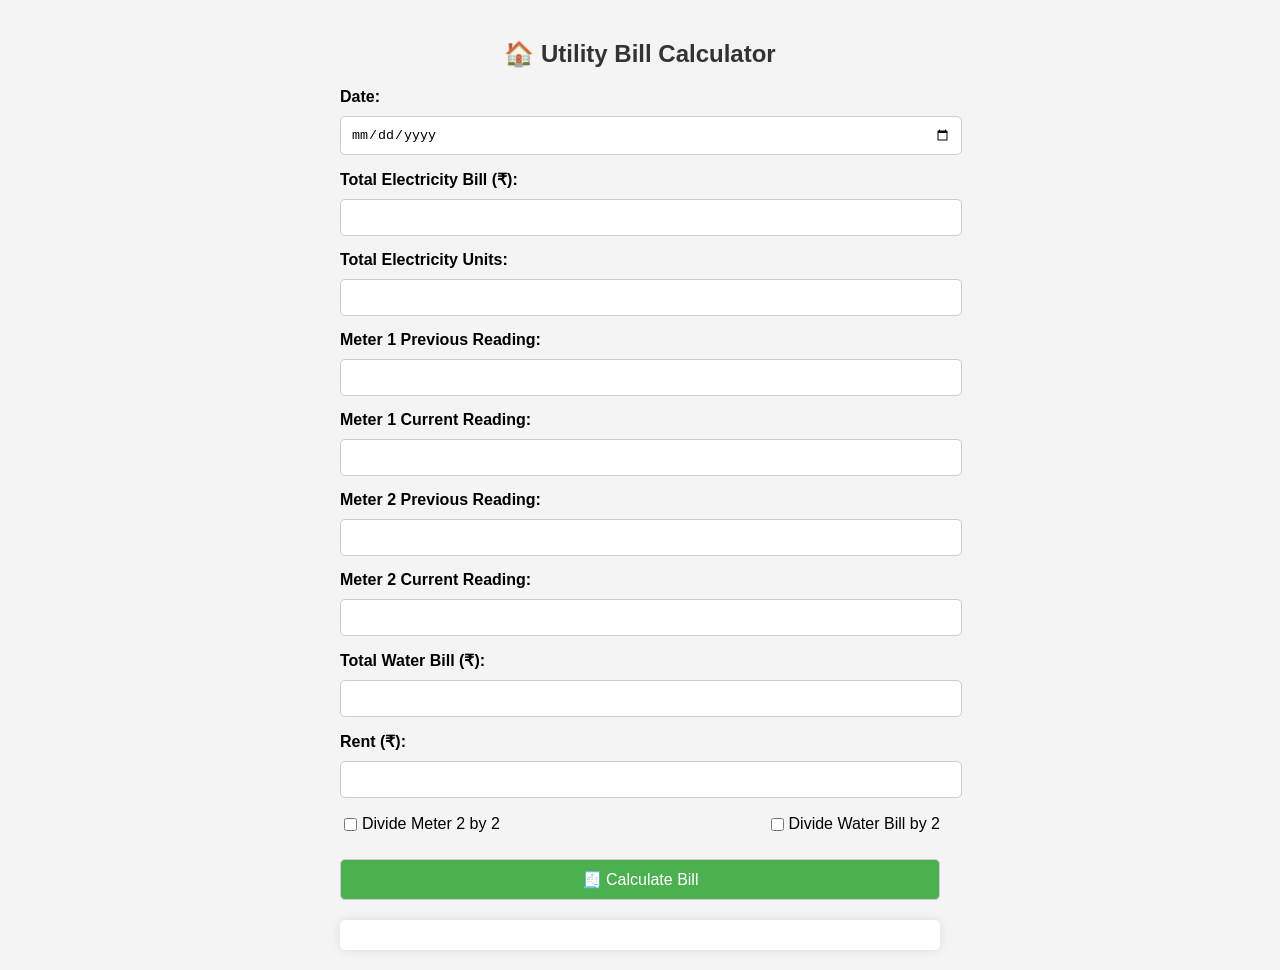
==== index.html @ 37ce8cbb "Rename Utility Bill Calculator.html to index.html" ====
<!DOCTYPE html>
<html lang="en">
<head>
    <meta charset="UTF-8">
    <meta name="viewport" content="width=device-width, initial-scale=1">
    <title>Utility Bill Calculator</title>
    <style>
        body {
            font-family: Arial, sans-serif;
            max-width: 600px;
            margin: auto;
            padding: 20px;
            background-color: #f4f4f4;
        }
        h2 {
            text-align: center;
            color: #333;
        }
        .form-group {
            margin-bottom: 15px;
        }
        label {
            display: block;
            font-weight: bold;
            margin-bottom: 5px;
        }
        input, button {
            width: 100%;
            padding: 10px;
            margin-top: 5px;
            border-radius: 5px;
            border: 1px solid #ccc;
        }
        button {
            background-color: #4CAF50;
            color: white;
            font-size: 16px;
            cursor: pointer;
        }
        button:hover {
            background-color: #45a049;
        }
        .result-box {
            background: white;
            padding: 15px;
            border-radius: 5px;
            margin-top: 20px;
            box-shadow: 0px 0px 10px rgba(0,0,0,0.1);
            white-space: pre-wrap;
            font-family: monospace;
        }
        .checkbox-group {
            display: flex;
            justify-content: space-between;
            align-items: center;
        }
        .checkbox-label {
            display: flex;
            align-items: center;
            font-weight: normal;
        }
        .checkbox-label input {
            width: auto;
            margin-right: 5px;
        }
    </style>
</head>
<body>

    <h2>🏠 Utility Bill Calculator</h2>

    <div class="form-group">
        <label>Date:</label>
        <input type="date" id="datePicker" onchange="updateFormattedDate()">
    </div>

    <div class="form-group">
        <label>Total Electricity Bill (₹):</label>
        <input type="number" id="totalBill" step="0.01">
    </div>

    <div class="form-group">
        <label>Total Electricity Units:</label>
        <input type="number" id="totalUnits" step="0.01">
    </div>

    <div class="form-group">
        <label>Meter 1 Previous Reading:</label>
        <input type="number" id="meter1Prev" step="0.01">
    </div>

    <div class="form-group">
        <label>Meter 1 Current Reading:</label>
        <input type="number" id="meter1Curr" step="0.01">
    </div>

    <div class="form-group">
        <label>Meter 2 Previous Reading:</label>
        <input type="number" id="meter2Prev" step="0.01">
    </div>

    <div class="form-group">
        <label>Meter 2 Current Reading:</label>
        <input type="number" id="meter2Curr" step="0.01">
    </div>

    <div class="form-group">
        <label>Total Water Bill (₹):</label>
        <input type="number" id="waterBill" step="0.01">
    </div>

    <div class="form-group">
        <label>Rent (₹):</label>
        <input type="number" id="rent" step="0.01">
    </div>

    <div class="form-group checkbox-group">
        <label class="checkbox-label">
            <input type="checkbox" id="divideMeter2"> Divide Meter 2 by 2
        </label>
        <label class="checkbox-label">
            <input type="checkbox" id="divideWater"> Divide Water Bill by 2
        </label>
    </div>

    <button onclick="calculateBill()">🧾 Calculate Bill</button>

    <div id="billOutput" class="result-box"></div>

    <script>
        function updateFormattedDate() {
            const dateInput = document.getElementById("datePicker").value;
            if (dateInput) {
                const dateObj = new Date(dateInput);
                const options = { day: 'numeric', month: 'long', year: 'numeric' };
                const formattedDate = dateObj.toLocaleDateString('en-GB', options);
                document.getElementById("datePicker").setAttribute("data-formatted", formattedDate);
            }
        }

        function calculateBill() {
            const dateInput = document.getElementById("datePicker").value;
            if (!dateInput) {
                document.getElementById("billOutput").textContent = "❌ Please select a date.";
                return;
            }
            
            const formattedDate = document.getElementById("datePicker").getAttribute("data-formatted") || dateInput;
            
            const totalBill = parseFloat(document.getElementById("totalBill").value);
            const totalUnits = parseFloat(document.getElementById("totalUnits").value);
            const meter1Prev = parseFloat(document.getElementById("meter1Prev").value);
            const meter1Curr = parseFloat(document.getElementById("meter1Curr").value);
            const meter2Prev = parseFloat(document.getElementById("meter2Prev").value);
            const meter2Curr = parseFloat(document.getElementById("meter2Curr").value);
            const waterBill = parseFloat(document.getElementById("waterBill").value);
            const rent = parseFloat(document.getElementById("rent").value);
            const divideMeter2 = document.getElementById("divideMeter2").checked;
            const divideWater = document.getElementById("divideWater").checked;

            if (isNaN(totalBill) || isNaN(totalUnits) || isNaN(meter1Prev) || isNaN(meter1Curr) ||
                isNaN(meter2Prev) || isNaN(meter2Curr) || isNaN(waterBill) || isNaN(rent)) {
                document.getElementById("billOutput").textContent = "❌ Please fill all fields correctly.";
                return;
            }

            const perUnitCost = totalBill / totalUnits;
            const meter1Units = meter1Curr - meter1Prev;
            let meter2Units = meter2Curr - meter2Prev;
            if (divideMeter2) meter2Units /= 2;
            const totalTenantUnits = meter1Units + meter2Units;
            const tenantElectricityBill = totalTenantUnits * perUnitCost;
            let tenantWaterBill = waterBill;
            if (divideWater) tenantWaterBill /= 2;
            const totalAmount = rent + tenantElectricityBill + tenantWaterBill;

            const billSummary = 
`🙏 ॐ नमः शिवाय 🙏

📅 DATE: ${formattedDate}

⚡ TOTAL ELECTRICITY BILL: ₹${totalBill.toFixed(2)}
🔢 TOTAL UNITS: ${totalUnits.toFixed(2)}
💰 PER UNIT COST: ₹${perUnitCost.toFixed(2)}

----------------------------------------

🔌 METER 1 USAGE: (${meter1Curr.toFixed(2)} - ${meter1Prev.toFixed(2)}) = ${meter1Units.toFixed(2)} UNITS
💦 METER 2 USAGE: (${meter2Curr.toFixed(2)} - ${meter2Prev.toFixed(2)}) ${divideMeter2 ? "/ 2" : ""} = ${meter2Units.toFixed(2)} UNITS
📊 TOTAL TENANT USAGE: ${totalTenantUnits.toFixed(2)} UNITS

----------------------------------------

⚡ ELECTRICITY BILL: ₹${tenantElectricityBill.toFixed(2)}

💧 WATER BILL: ₹${waterBill.toFixed(2)} ${divideWater ? " / 2 = ₹" + tenantWaterBill.toFixed(2) : ""}
🏠 RENT: ₹${rent.toFixed(2)}

----------------------------------------

💵 TOTAL AMOUNT PAYABLE: ₹${totalAmount.toFixed(2)}

✨ धन्यवाद! ✨`;

            document.getElementById("billOutput").textContent = billSummary;
        }
    </script>

</body>
</html>
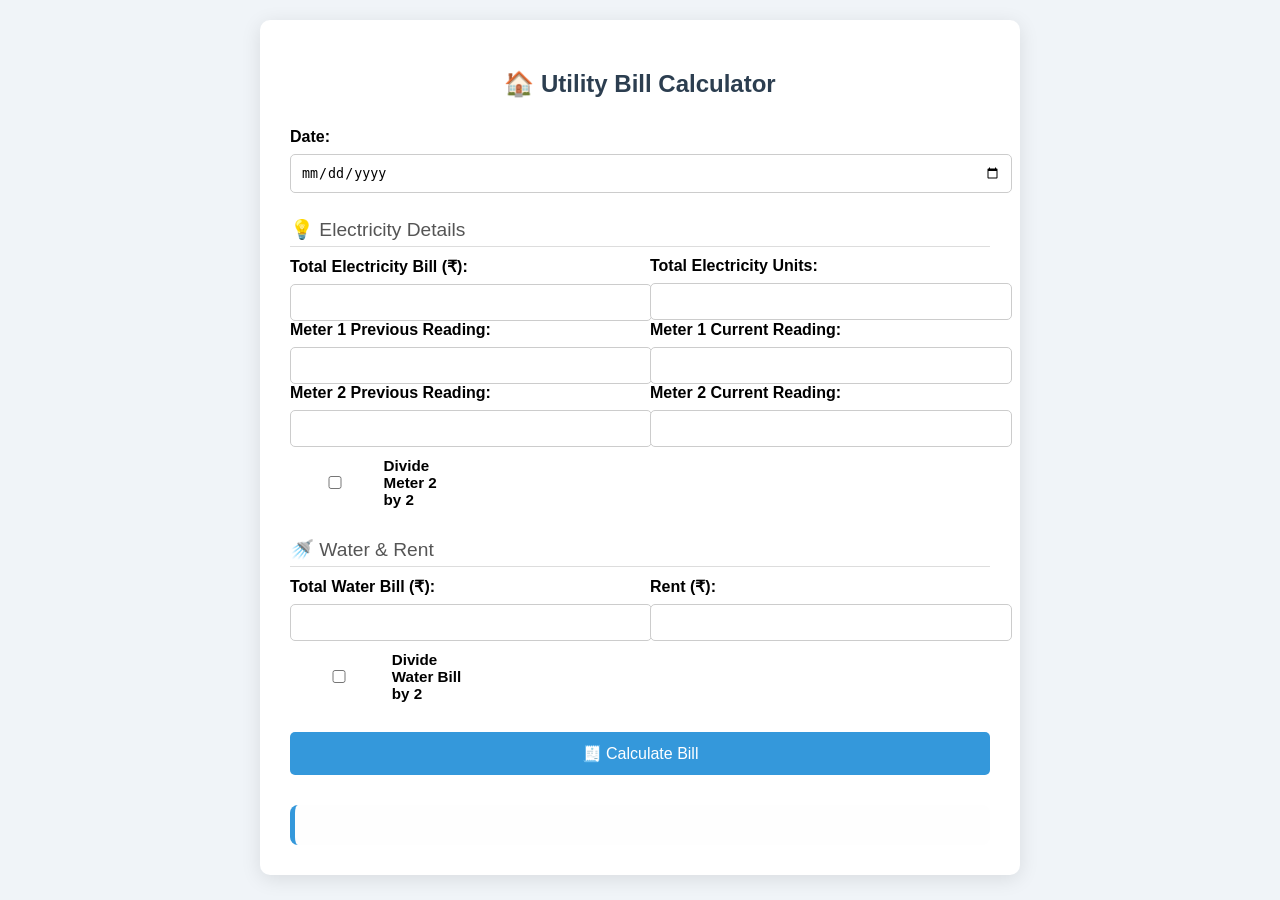
==== commit 011d43b2: "Update index.html" ====
--- a/index.html
+++ b/index.html
@@ -1,180 +1,250 @@
 <!DOCTYPE html>
 <html lang="en">
 <head>
-    <meta charset="UTF-8">
-    <meta name="viewport" content="width=device-width, initial-scale=1">
-    <title>Utility Bill Calculator</title>
-    <style>
-        body {
-            font-family: Arial, sans-serif;
-            max-width: 600px;
-            margin: auto;
-            padding: 20px;
-            background-color: #f4f4f4;
-        }
-        h2 {
-            text-align: center;
-            color: #333;
-        }
-        .form-group {
-            margin-bottom: 15px;
-        }
-        label {
-            display: block;
-            font-weight: bold;
-            margin-bottom: 5px;
-        }
-        input, button {
-            width: 100%;
-            padding: 10px;
-            margin-top: 5px;
-            border-radius: 5px;
-            border: 1px solid #ccc;
-        }
-        button {
-            background-color: #4CAF50;
-            color: white;
-            font-size: 16px;
-            cursor: pointer;
-        }
-        button:hover {
-            background-color: #45a049;
-        }
-        .result-box {
-            background: white;
-            padding: 15px;
-            border-radius: 5px;
-            margin-top: 20px;
-            box-shadow: 0px 0px 10px rgba(0,0,0,0.1);
-            white-space: pre-wrap;
-            font-family: monospace;
-        }
-        .checkbox-group {
-            display: flex;
-            justify-content: space-between;
-            align-items: center;
-        }
-        .checkbox-label {
-            display: flex;
-            align-items: center;
-            font-weight: normal;
-        }
-        .checkbox-label input {
-            width: auto;
-            margin-right: 5px;
-        }
-    </style>
+  <meta charset="UTF-8" />
+  <meta name="viewport" content="width=device-width, initial-scale=1" />
+  <title>Utility Bill Calculator</title>
+  <style>
+    body {
+      font-family: 'Segoe UI', Tahoma, sans-serif;
+      margin: 0;
+      padding: 20px;
+      background: #f0f4f8;
+    }
+
+    .container {
+      max-width: 700px;
+      margin: auto;
+      background: white;
+      padding: 30px;
+      border-radius: 10px;
+      box-shadow: 0 4px 20px rgba(0, 0, 0, 0.1);
+    }
+
+    h2 {
+      text-align: center;
+      margin-bottom: 30px;
+      color: #2c3e50;
+    }
+
+    .section-title {
+      font-size: 1.2rem;
+      margin: 25px 0 10px;
+      color: #555;
+      border-bottom: 1px solid #ddd;
+      padding-bottom: 5px;
+    }
+
+    .form-row {
+      display: flex;
+      flex-wrap: wrap;
+      gap: 20px;
+    }
+
+    .form-group {
+      flex: 1;
+      min-width: 45%;
+    }
+
+    .form-group-full {
+      width: 100%;
+    }
+
+    label {
+      display: block;
+      font-weight: 600;
+      margin-bottom: 5px;
+    }
+
+    input {
+      width: 100%;
+      padding: 10px;
+      margin-top: 3px;
+      border: 1px solid #ccc;
+      border-radius: 5px;
+    }
+
+    .checkbox-group {
+      display: flex;
+      justify-content: space-between;
+      flex-wrap: wrap;
+      margin-top: 10px;
+    }
+
+    .checkbox-label {
+      display: flex;
+      align-items: center;
+      font-size: 0.95rem;
+    }
+
+    .checkbox-label input {
+      margin-right: 8px;
+    }
+
+    button {
+      margin-top: 25px;
+      width: 100%;
+      background: #3498db;
+      color: white;
+      border: none;
+      padding: 12px;
+      border-radius: 5px;
+      font-size: 16px;
+      cursor: pointer;
+      transition: background 0.3s ease;
+    }
+
+    button:hover {
+      background: #2980b9;
+    }
+
+    .result-box {
+      margin-top: 30px;
+      background: #fefefe;
+      padding: 20px;
+      border-left: 5px solid #3498db;
+      border-radius: 8px;
+      font-family: monospace;
+      white-space: pre-wrap;
+    }
+
+    @media (max-width: 600px) {
+      .form-group {
+        min-width: 100%;
+      }
+
+      .checkbox-group {
+        flex-direction: column;
+        gap: 10px;
+      }
+    }
+  </style>
 </head>
 <body>
-
+  <div class="container">
     <h2>🏠 Utility Bill Calculator</h2>
 
-    <div class="form-group">
-        <label>Date:</label>
-        <input type="date" id="datePicker" onchange="updateFormattedDate()">
-    </div>
-
-    <div class="form-group">
+    <div class="form-group-full">
+      <label>Date:</label>
+      <input type="date" id="datePicker" onchange="updateFormattedDate()" />
+    </div>
+
+    <div class="section-title">💡 Electricity Details</div>
+    <div class="form-row">
+      <div class="form-group">
         <label>Total Electricity Bill (₹):</label>
-        <input type="number" id="totalBill" step="0.01">
-    </div>
-
-    <div class="form-group">
+        <input type="number" id="totalBill" step="0.01" />
+      </div>
+      <div class="form-group">
         <label>Total Electricity Units:</label>
-        <input type="number" id="totalUnits" step="0.01">
-    </div>
-
-    <div class="form-group">
+        <input type="number" id="totalUnits" step="0.01" />
+      </div>
+    </div>
+
+    <div class="form-row">
+      <div class="form-group">
         <label>Meter 1 Previous Reading:</label>
-        <input type="number" id="meter1Prev" step="0.01">
-    </div>
-
-    <div class="form-group">
+        <input type="number" id="meter1Prev" step="0.01" />
+      </div>
+      <div class="form-group">
         <label>Meter 1 Current Reading:</label>
-        <input type="number" id="meter1Curr" step="0.01">
-    </div>
-
-    <div class="form-group">
+        <input type="number" id="meter1Curr" step="0.01" />
+      </div>
+    </div>
+
+    <div class="form-row">
+      <div class="form-group">
         <label>Meter 2 Previous Reading:</label>
-        <input type="number" id="meter2Prev" step="0.01">
-    </div>
-
-    <div class="form-group">
+        <input type="number" id="meter2Prev" step="0.01" />
+      </div>
+      <div class="form-group">
         <label>Meter 2 Current Reading:</label>
-        <input type="number" id="meter2Curr" step="0.01">
-    </div>
-
-    <div class="form-group">
+        <input type="number" id="meter2Curr" step="0.01" />
+      </div>
+    </div>
+
+    <div class="form-group-full checkbox-group">
+      <label class="checkbox-label">
+        <input type="checkbox" id="divideMeter2" />
+        Divide Meter 2 by 2
+      </label>
+    </div>
+
+    <div class="section-title">🚿 Water & Rent</div>
+    <div class="form-row">
+      <div class="form-group">
         <label>Total Water Bill (₹):</label>
-        <input type="number" id="waterBill" step="0.01">
-    </div>
-
-    <div class="form-group">
+        <input type="number" id="waterBill" step="0.01" />
+      </div>
+      <div class="form-group">
         <label>Rent (₹):</label>
-        <input type="number" id="rent" step="0.01">
-    </div>
-
-    <div class="form-group checkbox-group">
-        <label class="checkbox-label">
-            <input type="checkbox" id="divideMeter2"> Divide Meter 2 by 2
-        </label>
-        <label class="checkbox-label">
-            <input type="checkbox" id="divideWater"> Divide Water Bill by 2
-        </label>
+        <input type="number" id="rent" step="0.01" />
+      </div>
+    </div>
+
+    <div class="form-group-full checkbox-group">
+      <label class="checkbox-label">
+        <input type="checkbox" id="divideWater" />
+        Divide Water Bill by 2
+      </label>
     </div>
 
     <button onclick="calculateBill()">🧾 Calculate Bill</button>
-
     <div id="billOutput" class="result-box"></div>
-
-    <script>
-        function updateFormattedDate() {
-            const dateInput = document.getElementById("datePicker").value;
-            if (dateInput) {
-                const dateObj = new Date(dateInput);
-                const options = { day: 'numeric', month: 'long', year: 'numeric' };
-                const formattedDate = dateObj.toLocaleDateString('en-GB', options);
-                document.getElementById("datePicker").setAttribute("data-formatted", formattedDate);
-            }
-        }
-
-        function calculateBill() {
-            const dateInput = document.getElementById("datePicker").value;
-            if (!dateInput) {
-                document.getElementById("billOutput").textContent = "❌ Please select a date.";
-                return;
-            }
-            
-            const formattedDate = document.getElementById("datePicker").getAttribute("data-formatted") || dateInput;
-            
-            const totalBill = parseFloat(document.getElementById("totalBill").value);
-            const totalUnits = parseFloat(document.getElementById("totalUnits").value);
-            const meter1Prev = parseFloat(document.getElementById("meter1Prev").value);
-            const meter1Curr = parseFloat(document.getElementById("meter1Curr").value);
-            const meter2Prev = parseFloat(document.getElementById("meter2Prev").value);
-            const meter2Curr = parseFloat(document.getElementById("meter2Curr").value);
-            const waterBill = parseFloat(document.getElementById("waterBill").value);
-            const rent = parseFloat(document.getElementById("rent").value);
-            const divideMeter2 = document.getElementById("divideMeter2").checked;
-            const divideWater = document.getElementById("divideWater").checked;
-
-            if (isNaN(totalBill) || isNaN(totalUnits) || isNaN(meter1Prev) || isNaN(meter1Curr) ||
-                isNaN(meter2Prev) || isNaN(meter2Curr) || isNaN(waterBill) || isNaN(rent)) {
-                document.getElementById("billOutput").textContent = "❌ Please fill all fields correctly.";
-                return;
-            }
-
-            const perUnitCost = totalBill / totalUnits;
-            const meter1Units = meter1Curr - meter1Prev;
-            let meter2Units = meter2Curr - meter2Prev;
-            if (divideMeter2) meter2Units /= 2;
-            const totalTenantUnits = meter1Units + meter2Units;
-            const tenantElectricityBill = totalTenantUnits * perUnitCost;
-            let tenantWaterBill = waterBill;
-            if (divideWater) tenantWaterBill /= 2;
-            const totalAmount = rent + tenantElectricityBill + tenantWaterBill;
-
-            const billSummary = 
+  </div>
+
+  <script>
+    function updateFormattedDate() {
+      const dateInput = document.getElementById("datePicker").value;
+      if (dateInput) {
+        const dateObj = new Date(dateInput);
+        const options = { day: "numeric", month: "long", year: "numeric" };
+        const formattedDate = dateObj.toLocaleDateString("en-GB", options);
+        document.getElementById("datePicker").setAttribute("data-formatted", formattedDate);
+      }
+    }
+
+    function calculateBill() {
+      const dateInput = document.getElementById("datePicker").value;
+      if (!dateInput) {
+        document.getElementById("billOutput").textContent = "❌ Please select a date.";
+        return;
+      }
+
+      const formattedDate = document.getElementById("datePicker").getAttribute("data-formatted") || dateInput;
+
+      const totalBill = parseFloat(document.getElementById("totalBill").value);
+      const totalUnits = parseFloat(document.getElementById("totalUnits").value);
+      const meter1Prev = parseFloat(document.getElementById("meter1Prev").value);
+      const meter1Curr = parseFloat(document.getElementById("meter1Curr").value);
+      const meter2Prev = parseFloat(document.getElementById("meter2Prev").value);
+      const meter2Curr = parseFloat(document.getElementById("meter2Curr").value);
+      const waterBill = parseFloat(document.getElementById("waterBill").value);
+      const rent = parseFloat(document.getElementById("rent").value);
+      const divideMeter2 = document.getElementById("divideMeter2").checked;
+      const divideWater = document.getElementById("divideWater").checked;
+
+      if (
+        isNaN(totalBill) || isNaN(totalUnits) || isNaN(meter1Prev) || isNaN(meter1Curr) ||
+        isNaN(meter2Prev) || isNaN(meter2Curr) || isNaN(waterBill) || isNaN(rent)
+      ) {
+        document.getElementById("billOutput").textContent = "❌ Please fill all fields correctly.";
+        return;
+      }
+
+      const perUnitCost = totalBill / totalUnits;
+      const meter1Units = meter1Curr - meter1Prev;
+      let meter2Units = meter2Curr - meter2Prev;
+      if (divideMeter2) meter2Units /= 2;
+
+      const totalTenantUnits = meter1Units + meter2Units;
+      const tenantElectricityBill = totalTenantUnits * perUnitCost;
+      let tenantWaterBill = waterBill;
+      if (divideWater) tenantWaterBill /= 2;
+
+      const totalAmount = rent + tenantElectricityBill + tenantWaterBill;
+
+      const billSummary = 
 `🙏 ॐ नमः शिवाय 🙏
 
 📅 DATE: ${formattedDate}
@@ -202,9 +272,8 @@
 
 ✨ धन्यवाद! ✨`;
 
-            document.getElementById("billOutput").textContent = billSummary;
-        }
-    </script>
-
+      document.getElementById("billOutput").textContent = billSummary;
+    }
+  </script>
 </body>
 </html>
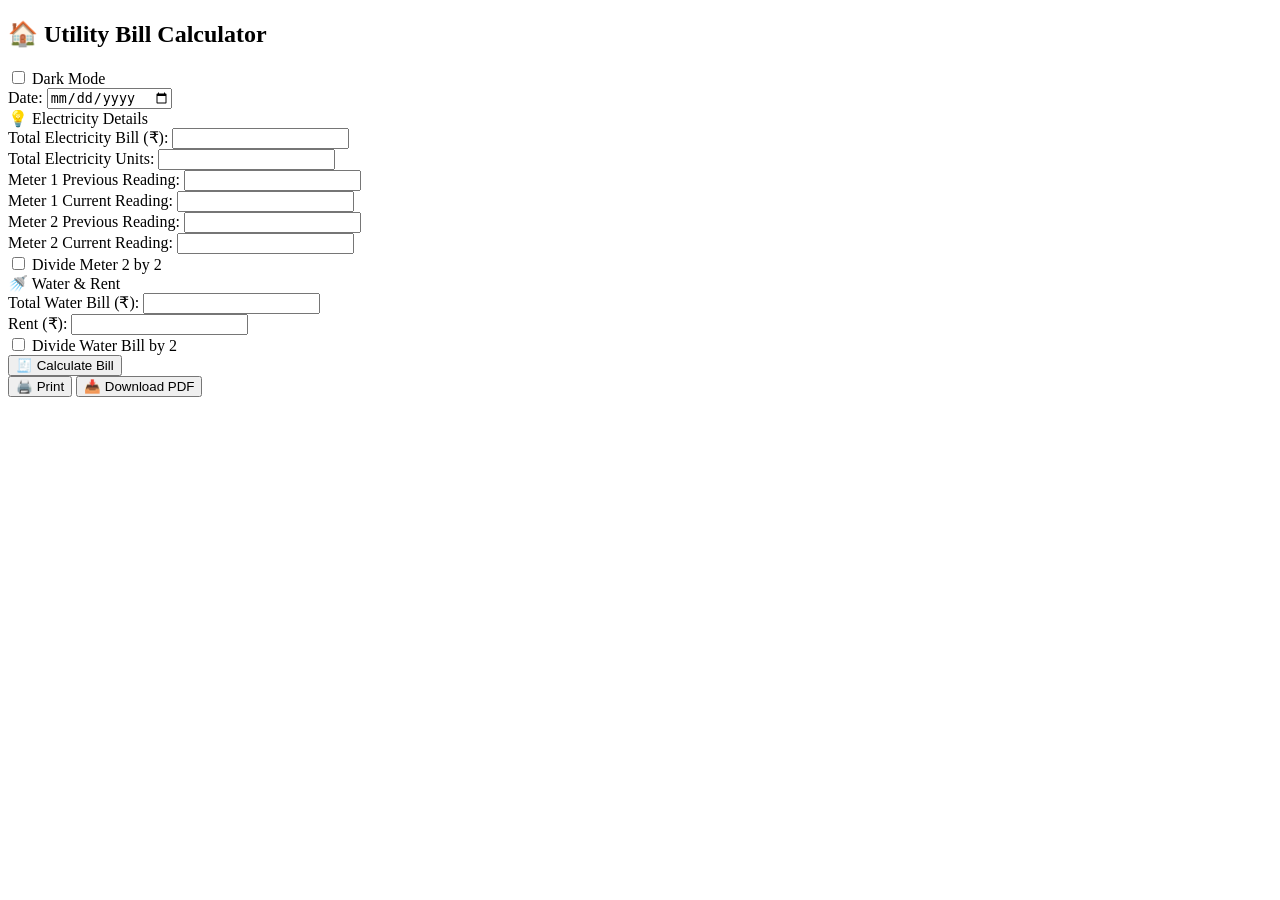
==== commit 8e5b31cf: "Update index.html" ====
--- a/index.html
+++ b/index.html
@@ -4,125 +4,19 @@
   <meta charset="UTF-8" />
   <meta name="viewport" content="width=device-width, initial-scale=1" />
   <title>Utility Bill Calculator</title>
-  <style>
-    body {
-      font-family: 'Segoe UI', Tahoma, sans-serif;
-      margin: 0;
-      padding: 20px;
-      background: #f0f4f8;
-    }
-
-    .container {
-      max-width: 700px;
-      margin: auto;
-      background: white;
-      padding: 30px;
-      border-radius: 10px;
-      box-shadow: 0 4px 20px rgba(0, 0, 0, 0.1);
-    }
-
-    h2 {
-      text-align: center;
-      margin-bottom: 30px;
-      color: #2c3e50;
-    }
-
-    .section-title {
-      font-size: 1.2rem;
-      margin: 25px 0 10px;
-      color: #555;
-      border-bottom: 1px solid #ddd;
-      padding-bottom: 5px;
-    }
-
-    .form-row {
-      display: flex;
-      flex-wrap: wrap;
-      gap: 20px;
-    }
-
-    .form-group {
-      flex: 1;
-      min-width: 45%;
-    }
-
-    .form-group-full {
-      width: 100%;
-    }
-
-    label {
-      display: block;
-      font-weight: 600;
-      margin-bottom: 5px;
-    }
-
-    input {
-      width: 100%;
-      padding: 10px;
-      margin-top: 3px;
-      border: 1px solid #ccc;
-      border-radius: 5px;
-    }
-
-    .checkbox-group {
-      display: flex;
-      justify-content: space-between;
-      flex-wrap: wrap;
-      margin-top: 10px;
-    }
-
-    .checkbox-label {
-      display: flex;
-      align-items: center;
-      font-size: 0.95rem;
-    }
-
-    .checkbox-label input {
-      margin-right: 8px;
-    }
-
-    button {
-      margin-top: 25px;
-      width: 100%;
-      background: #3498db;
-      color: white;
-      border: none;
-      padding: 12px;
-      border-radius: 5px;
-      font-size: 16px;
-      cursor: pointer;
-      transition: background 0.3s ease;
-    }
-
-    button:hover {
-      background: #2980b9;
-    }
-
-    .result-box {
-      margin-top: 30px;
-      background: #fefefe;
-      padding: 20px;
-      border-left: 5px solid #3498db;
-      border-radius: 8px;
-      font-family: monospace;
-      white-space: pre-wrap;
-    }
-
-    @media (max-width: 600px) {
-      .form-group {
-        min-width: 100%;
-      }
-
-      .checkbox-group {
-        flex-direction: column;
-        gap: 10px;
-      }
-    }
-  </style>
+  <link rel="stylesheet" href="style.css" />
 </head>
 <body>
   <div class="container">
     <h2>🏠 Utility Bill Calculator</h2>
+
+    <div class="toggle-mode">
+      <label class="switch">
+        <input type="checkbox" id="darkModeToggle">
+        <span class="slider round"></span>
+      </label>
+      <span>Dark Mode</span>
+    </div>
 
     <div class="form-group-full">
       <label>Date:</label>
@@ -164,7 +58,7 @@
     </div>
 
     <div class="form-group-full checkbox-group">
-      <label class="checkbox-label">
+      <label for="divideMeter2" class="checkbox-label">
         <input type="checkbox" id="divideMeter2" />
         Divide Meter 2 by 2
       </label>
@@ -183,97 +77,21 @@
     </div>
 
     <div class="form-group-full checkbox-group">
-      <label class="checkbox-label">
+      <label for="divideWater" class="checkbox-label">
         <input type="checkbox" id="divideWater" />
         Divide Water Bill by 2
       </label>
     </div>
 
     <button onclick="calculateBill()">🧾 Calculate Bill</button>
+    <div class="actions">
+      <button onclick="printBill()">🖨️ Print</button>
+      <button onclick="downloadPDF()">📥 Download PDF</button>
+    </div>
+
     <div id="billOutput" class="result-box"></div>
   </div>
 
-  <script>
-    function updateFormattedDate() {
-      const dateInput = document.getElementById("datePicker").value;
-      if (dateInput) {
-        const dateObj = new Date(dateInput);
-        const options = { day: "numeric", month: "long", year: "numeric" };
-        const formattedDate = dateObj.toLocaleDateString("en-GB", options);
-        document.getElementById("datePicker").setAttribute("data-formatted", formattedDate);
-      }
-    }
-
-    function calculateBill() {
-      const dateInput = document.getElementById("datePicker").value;
-      if (!dateInput) {
-        document.getElementById("billOutput").textContent = "❌ Please select a date.";
-        return;
-      }
-
-      const formattedDate = document.getElementById("datePicker").getAttribute("data-formatted") || dateInput;
-
-      const totalBill = parseFloat(document.getElementById("totalBill").value);
-      const totalUnits = parseFloat(document.getElementById("totalUnits").value);
-      const meter1Prev = parseFloat(document.getElementById("meter1Prev").value);
-      const meter1Curr = parseFloat(document.getElementById("meter1Curr").value);
-      const meter2Prev = parseFloat(document.getElementById("meter2Prev").value);
-      const meter2Curr = parseFloat(document.getElementById("meter2Curr").value);
-      const waterBill = parseFloat(document.getElementById("waterBill").value);
-      const rent = parseFloat(document.getElementById("rent").value);
-      const divideMeter2 = document.getElementById("divideMeter2").checked;
-      const divideWater = document.getElementById("divideWater").checked;
-
-      if (
-        isNaN(totalBill) || isNaN(totalUnits) || isNaN(meter1Prev) || isNaN(meter1Curr) ||
-        isNaN(meter2Prev) || isNaN(meter2Curr) || isNaN(waterBill) || isNaN(rent)
-      ) {
-        document.getElementById("billOutput").textContent = "❌ Please fill all fields correctly.";
-        return;
-      }
-
-      const perUnitCost = totalBill / totalUnits;
-      const meter1Units = meter1Curr - meter1Prev;
-      let meter2Units = meter2Curr - meter2Prev;
-      if (divideMeter2) meter2Units /= 2;
-
-      const totalTenantUnits = meter1Units + meter2Units;
-      const tenantElectricityBill = totalTenantUnits * perUnitCost;
-      let tenantWaterBill = waterBill;
-      if (divideWater) tenantWaterBill /= 2;
-
-      const totalAmount = rent + tenantElectricityBill + tenantWaterBill;
-
-      const billSummary = 
-`🙏 ॐ नमः शिवाय 🙏
-
-📅 DATE: ${formattedDate}
-
-⚡ TOTAL ELECTRICITY BILL: ₹${totalBill.toFixed(2)}
-🔢 TOTAL UNITS: ${totalUnits.toFixed(2)}
-💰 PER UNIT COST: ₹${perUnitCost.toFixed(2)}
-
-----------------------------------------
-
-🔌 METER 1 USAGE: (${meter1Curr.toFixed(2)} - ${meter1Prev.toFixed(2)}) = ${meter1Units.toFixed(2)} UNITS
-💦 METER 2 USAGE: (${meter2Curr.toFixed(2)} - ${meter2Prev.toFixed(2)}) ${divideMeter2 ? "/ 2" : ""} = ${meter2Units.toFixed(2)} UNITS
-📊 TOTAL TENANT USAGE: ${totalTenantUnits.toFixed(2)} UNITS
-
-----------------------------------------
-
-⚡ ELECTRICITY BILL: ₹${tenantElectricityBill.toFixed(2)}
-
-💧 WATER BILL: ₹${waterBill.toFixed(2)} ${divideWater ? " / 2 = ₹" + tenantWaterBill.toFixed(2) : ""}
-🏠 RENT: ₹${rent.toFixed(2)}
-
-----------------------------------------
-
-💵 TOTAL AMOUNT PAYABLE: ₹${totalAmount.toFixed(2)}
-
-✨ धन्यवाद! ✨`;
-
-      document.getElementById("billOutput").textContent = billSummary;
-    }
-  </script>
+  <script src="script.js"></script>
 </body>
 </html>
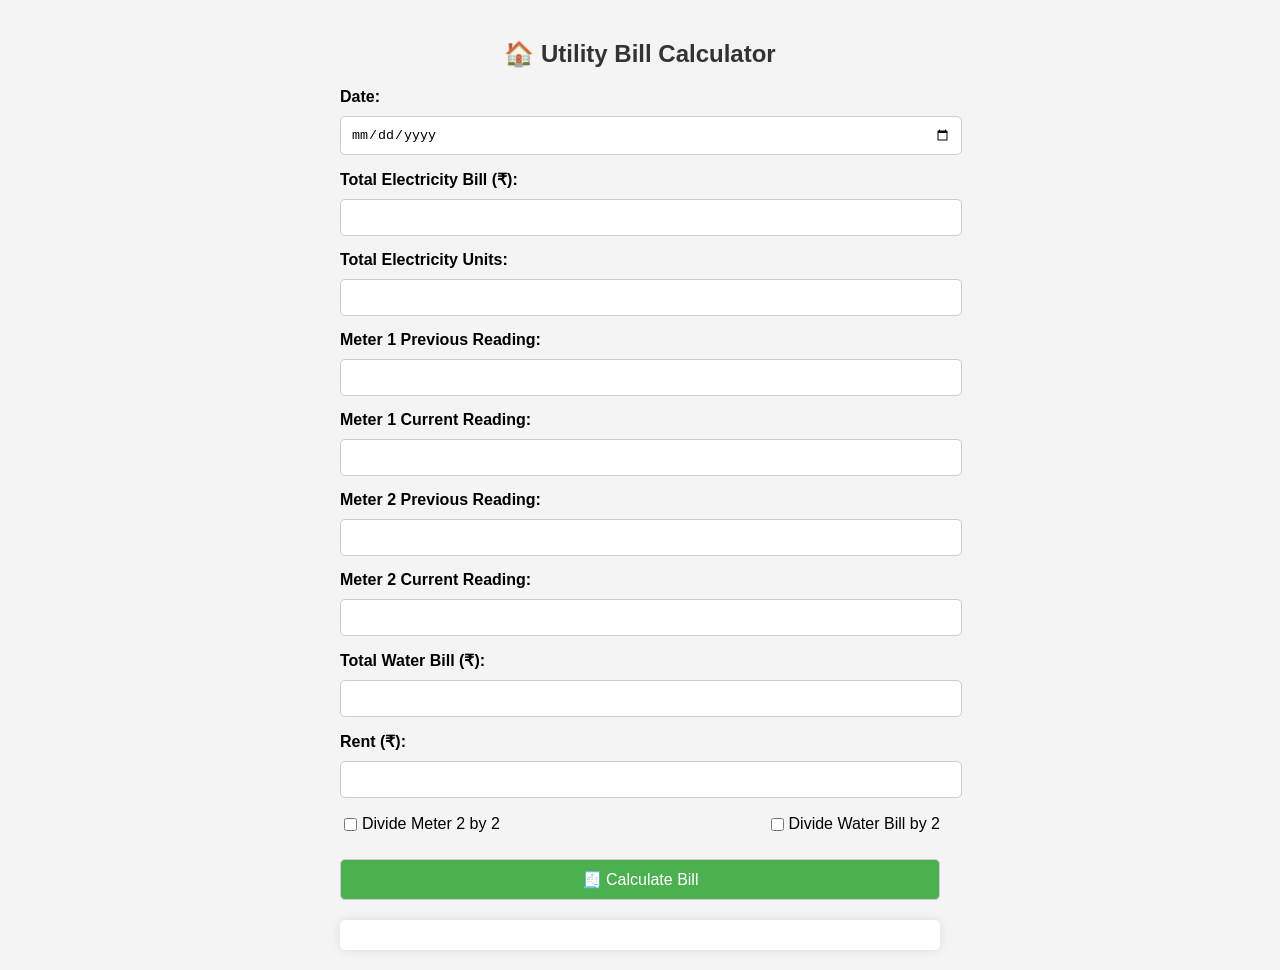
==== commit 7360aca9: "Update index.html" ====
--- a/index.html
+++ b/index.html
@@ -1,97 +1,210 @@
 <!DOCTYPE html>
 <html lang="en">
 <head>
-  <meta charset="UTF-8" />
-  <meta name="viewport" content="width=device-width, initial-scale=1" />
-  <title>Utility Bill Calculator</title>
-  <link rel="stylesheet" href="style.css" />
+    <meta charset="UTF-8">
+    <meta name="viewport" content="width=device-width, initial-scale=1">
+    <title>Utility Bill Calculator</title>
+    <style>
+        body {
+            font-family: Arial, sans-serif;
+            max-width: 600px;
+            margin: auto;
+            padding: 20px;
+            background-color: #f4f4f4;
+        }
+        h2 {
+            text-align: center;
+            color: #333;
+        }
+        .form-group {
+            margin-bottom: 15px;
+        }
+        label {
+            display: block;
+            font-weight: bold;
+            margin-bottom: 5px;
+        }
+        input, button {
+            width: 100%;
+            padding: 10px;
+            margin-top: 5px;
+            border-radius: 5px;
+            border: 1px solid #ccc;
+        }
+        button {
+            background-color: #4CAF50;
+            color: white;
+            font-size: 16px;
+            cursor: pointer;
+        }
+        button:hover {
+            background-color: #45a049;
+        }
+        .result-box {
+            background: white;
+            padding: 15px;
+            border-radius: 5px;
+            margin-top: 20px;
+            box-shadow: 0px 0px 10px rgba(0,0,0,0.1);
+            white-space: pre-wrap;
+            font-family: monospace;
+        }
+        .checkbox-group {
+            display: flex;
+            justify-content: space-between;
+            align-items: center;
+        }
+        .checkbox-label {
+            display: flex;
+            align-items: center;
+            font-weight: normal;
+        }
+        .checkbox-label input {
+            width: auto;
+            margin-right: 5px;
+        }
+    </style>
 </head>
 <body>
-  <div class="container">
+
     <h2>🏠 Utility Bill Calculator</h2>
 
-    <div class="toggle-mode">
-      <label class="switch">
-        <input type="checkbox" id="darkModeToggle">
-        <span class="slider round"></span>
-      </label>
-      <span>Dark Mode</span>
-    </div>
-
-    <div class="form-group-full">
-      <label>Date:</label>
-      <input type="date" id="datePicker" onchange="updateFormattedDate()" />
-    </div>
-
-    <div class="section-title">💡 Electricity Details</div>
-    <div class="form-row">
-      <div class="form-group">
+    <div class="form-group">
+        <label>Date:</label>
+        <input type="date" id="datePicker" onchange="updateFormattedDate()">
+    </div>
+
+    <div class="form-group">
         <label>Total Electricity Bill (₹):</label>
-        <input type="number" id="totalBill" step="0.01" />
-      </div>
-      <div class="form-group">
+        <input type="number" id="totalBill" step="0.01">
+    </div>
+
+    <div class="form-group">
         <label>Total Electricity Units:</label>
-        <input type="number" id="totalUnits" step="0.01" />
-      </div>
-    </div>
-
-    <div class="form-row">
-      <div class="form-group">
+        <input type="number" id="totalUnits" step="0.01">
+    </div>
+
+    <div class="form-group">
         <label>Meter 1 Previous Reading:</label>
-        <input type="number" id="meter1Prev" step="0.01" />
-      </div>
-      <div class="form-group">
+        <input type="number" id="meter1Prev" step="0.01">
+    </div>
+
+    <div class="form-group">
         <label>Meter 1 Current Reading:</label>
-        <input type="number" id="meter1Curr" step="0.01" />
-      </div>
-    </div>
-
-    <div class="form-row">
-      <div class="form-group">
+        <input type="number" id="meter1Curr" step="0.01">
+    </div>
+
+    <div class="form-group">
         <label>Meter 2 Previous Reading:</label>
-        <input type="number" id="meter2Prev" step="0.01" />
-      </div>
-      <div class="form-group">
+        <input type="number" id="meter2Prev" step="0.01">
+    </div>
+
+    <div class="form-group">
         <label>Meter 2 Current Reading:</label>
-        <input type="number" id="meter2Curr" step="0.01" />
-      </div>
-    </div>
-
-    <div class="form-group-full checkbox-group">
-      <label for="divideMeter2" class="checkbox-label">
-        <input type="checkbox" id="divideMeter2" />
-        Divide Meter 2 by 2
-      </label>
-    </div>
-
-    <div class="section-title">🚿 Water & Rent</div>
-    <div class="form-row">
-      <div class="form-group">
+        <input type="number" id="meter2Curr" step="0.01">
+    </div>
+
+    <div class="form-group">
         <label>Total Water Bill (₹):</label>
-        <input type="number" id="waterBill" step="0.01" />
-      </div>
-      <div class="form-group">
+        <input type="number" id="waterBill" step="0.01">
+    </div>
+
+    <div class="form-group">
         <label>Rent (₹):</label>
-        <input type="number" id="rent" step="0.01" />
-      </div>
-    </div>
-
-    <div class="form-group-full checkbox-group">
-      <label for="divideWater" class="checkbox-label">
-        <input type="checkbox" id="divideWater" />
-        Divide Water Bill by 2
-      </label>
+        <input type="number" id="rent" step="0.01">
+    </div>
+
+    <div class="form-group checkbox-group">
+        <label class="checkbox-label">
+            <input type="checkbox" id="divideMeter2"> Divide Meter 2 by 2
+        </label>
+        <label class="checkbox-label">
+            <input type="checkbox" id="divideWater"> Divide Water Bill by 2
+        </label>
     </div>
 
     <button onclick="calculateBill()">🧾 Calculate Bill</button>
-    <div class="actions">
-      <button onclick="printBill()">🖨️ Print</button>
-      <button onclick="downloadPDF()">📥 Download PDF</button>
-    </div>
 
     <div id="billOutput" class="result-box"></div>
-  </div>
-
-  <script src="script.js"></script>
+
+    <script>
+        function updateFormattedDate() {
+            const dateInput = document.getElementById("datePicker").value;
+            if (dateInput) {
+                const dateObj = new Date(dateInput);
+                const options = { day: 'numeric', month: 'long', year: 'numeric' };
+                const formattedDate = dateObj.toLocaleDateString('en-GB', options);
+                document.getElementById("datePicker").setAttribute("data-formatted", formattedDate);
+            }
+        }
+
+        function calculateBill() {
+            const dateInput = document.getElementById("datePicker").value;
+            if (!dateInput) {
+                document.getElementById("billOutput").textContent = "❌ Please select a date.";
+                return;
+            }
+            
+            const formattedDate = document.getElementById("datePicker").getAttribute("data-formatted") || dateInput;
+            
+            const totalBill = parseFloat(document.getElementById("totalBill").value);
+            const totalUnits = parseFloat(document.getElementById("totalUnits").value);
+            const meter1Prev = parseFloat(document.getElementById("meter1Prev").value);
+            const meter1Curr = parseFloat(document.getElementById("meter1Curr").value);
+            const meter2Prev = parseFloat(document.getElementById("meter2Prev").value);
+            const meter2Curr = parseFloat(document.getElementById("meter2Curr").value);
+            const waterBill = parseFloat(document.getElementById("waterBill").value);
+            const rent = parseFloat(document.getElementById("rent").value);
+            const divideMeter2 = document.getElementById("divideMeter2").checked;
+            const divideWater = document.getElementById("divideWater").checked;
+
+            if (isNaN(totalBill) || isNaN(totalUnits) || isNaN(meter1Prev) || isNaN(meter1Curr) ||
+                isNaN(meter2Prev) || isNaN(meter2Curr) || isNaN(waterBill) || isNaN(rent)) {
+                document.getElementById("billOutput").textContent = "❌ Please fill all fields correctly.";
+                return;
+            }
+
+            const perUnitCost = totalBill / totalUnits;
+            const meter1Units = meter1Curr - meter1Prev;
+            let meter2Units = meter2Curr - meter2Prev;
+            if (divideMeter2) meter2Units /= 2;
+            const totalTenantUnits = meter1Units + meter2Units;
+            const tenantElectricityBill = totalTenantUnits * perUnitCost;
+            let tenantWaterBill = waterBill;
+            if (divideWater) tenantWaterBill /= 2;
+            const totalAmount = rent + tenantElectricityBill + tenantWaterBill;
+
+            const billSummary = 
+`🙏 ॐ नमः शिवाय 🙏
+
+📅 DATE: ${formattedDate}
+
+⚡ TOTAL ELECTRICITY BILL: ₹${totalBill.toFixed(2)}
+🔢 TOTAL UNITS: ${totalUnits.toFixed(2)}
+💰 PER UNIT COST: ₹${perUnitCost.toFixed(2)}
+
+----------------------------------------
+
+🔌 METER 1 USAGE: (${meter1Curr.toFixed(2)} - ${meter1Prev.toFixed(2)}) = ${meter1Units.toFixed(2)} UNITS
+💦 METER 2 USAGE: (${meter2Curr.toFixed(2)} - ${meter2Prev.toFixed(2)}) ${divideMeter2 ? "/ 2" : ""} = ${meter2Units.toFixed(2)} UNITS
+📊 TOTAL TENANT USAGE: ${totalTenantUnits.toFixed(2)} UNITS
+
+----------------------------------------
+
+⚡ ELECTRICITY BILL: ₹${tenantElectricityBill.toFixed(2)}
+
+💧 WATER BILL: ₹${waterBill.toFixed(2)} ${divideWater ? " / 2 = ₹" + tenantWaterBill.toFixed(2) : ""}
+🏠 RENT: ₹${rent.toFixed(2)}
+
+----------------------------------------
+
+💵 TOTAL AMOUNT PAYABLE: ₹${totalAmount.toFixed(2)}
+
+✨ धन्यवाद! ✨`;
+
+            document.getElementById("billOutput").textContent = billSummary;
+        }
+    </script>
+
 </body>
 </html>
